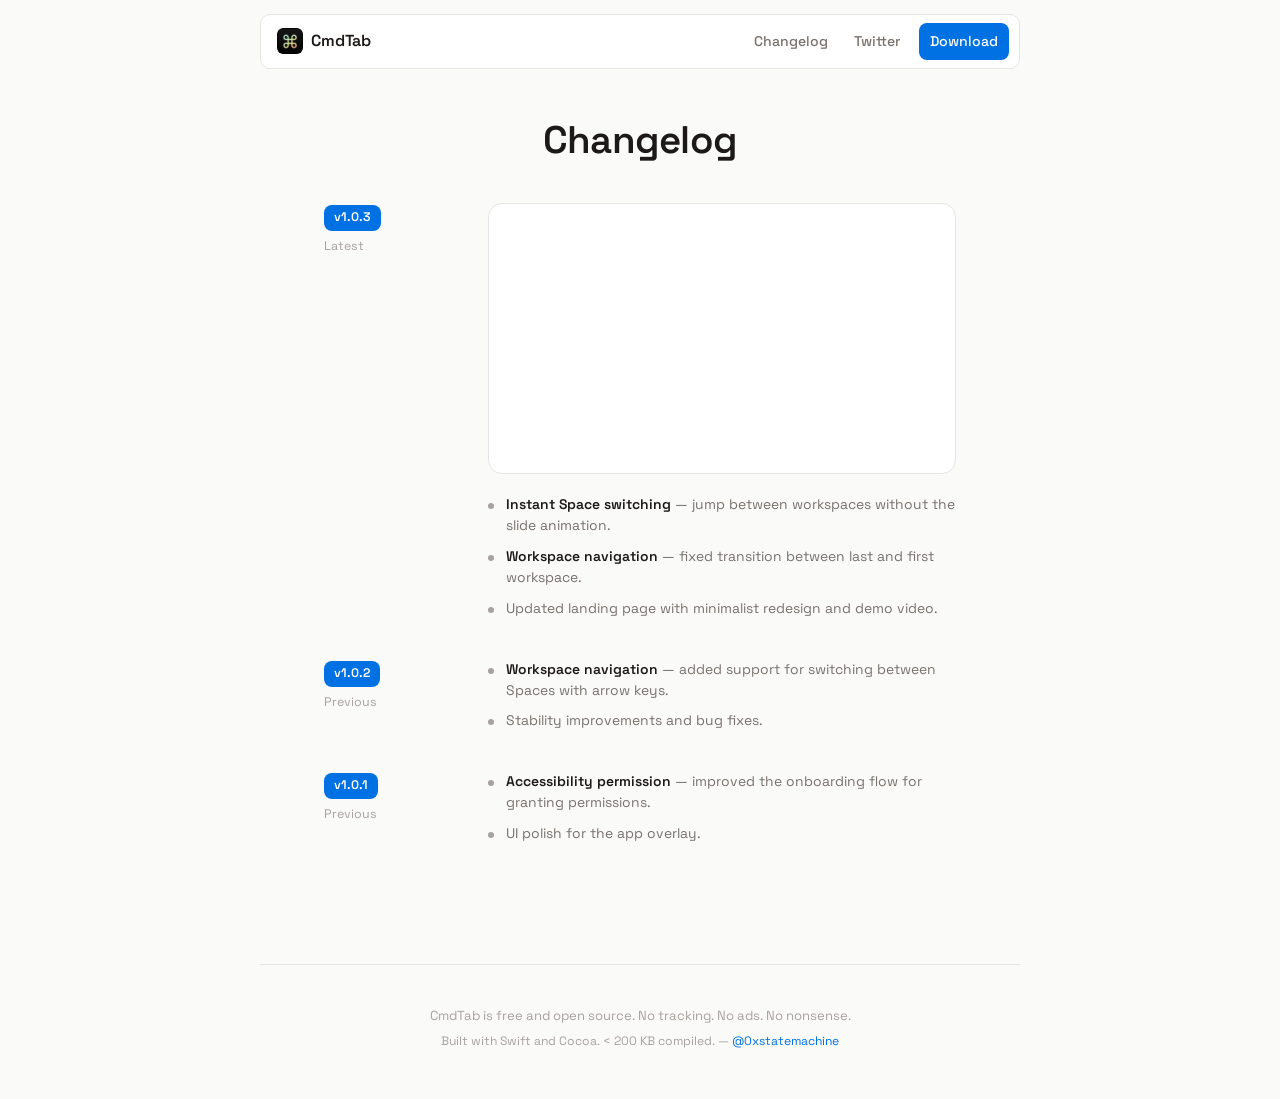
==== LP/changelog.html @ 4caf9e02 "Add changelog page with YouTube video (Plyr); update nav: remove Demo/Compare, add Changelog" ====
<!DOCTYPE html>
<html lang="en" class="scroll-smooth">
<head>
  <meta charset="UTF-8" />
  <meta name="viewport" content="width=device-width, initial-scale=1.0" />
  <title>CmdTab — Changelog</title>
  <meta name="description" content="What's new in CmdTab." />
  <link rel="icon" type="image/png" href="app-icon.png" />
  <link rel="apple-touch-icon" href="app-icon.png" />
  <link rel="preconnect" href="https://fonts.googleapis.com" />
  <link rel="preconnect" href="https://fonts.gstatic.com" crossorigin />
  <link href="https://fonts.googleapis.com/css2?family=Space+Grotesk:wght@300;400;500;600;700&display=swap" rel="stylesheet" />
  <link rel="stylesheet" href="https://cdn.plyr.io/3.7.8/plyr.css" />
  <link rel="stylesheet" href="styles.css" />
</head>
<body>

<nav class="site-nav" aria-label="Primary navigation">
  <a class="nav-brand" href="index.html" aria-label="CmdTab home">
    <img src="app-icon.png" alt="" />
    <span>CmdTab</span>
  </a>
  <div class="nav-links">
    <a href="changelog.html">Changelog</a>
    <a href="https://twitter.com/0xstatemachine">Twitter</a>
    <a class="nav-download" href="index.html#download">Download</a>
  </div>
  <button class="nav-menu-button" type="button" aria-label="Open menu" aria-controls="mobile-menu" aria-expanded="false">
    <span></span>
    <span></span>
    <span></span>
  </button>
</nav>

<div class="mobile-menu" id="mobile-menu" aria-hidden="true">
  <div class="mobile-menu-panel">
    <div class="mobile-menu-top">
      <a class="nav-brand" href="index.html" aria-label="CmdTab home">
        <img src="app-icon.png" alt="" />
        <span>CmdTab</span>
      </a>
      <button class="mobile-menu-close" type="button" aria-label="Close menu">×</button>
    </div>
    <div class="mobile-menu-links">
      <a href="changelog.html">Changelog</a>
      <a href="https://twitter.com/0xstatemachine">Twitter</a>
      <a href="index.html#download">Download</a>
    </div>
  </div>
</div>

<main id="top">

<section class="changelog">
  <h1>Changelog</h1>

  <div class="changelog-entry">
    <div class="changelog-version">
      <span class="version-badge">v1.0.3</span>
      <span class="changelog-date">Latest</span>
    </div>
    <div class="changelog-body">
      <div class="demo-player">
        <div class="plyr__video-embed" id="changelog-player">
          <iframe
            src="https://www.youtube.com/embed/hPp1V_jY4E8?rel=0&modestbranding=1"
            frameborder="0"
            allow="accelerometer; encrypted-media; gyroscope; picture-in-picture; web-share"
            allowfullscreen
          ></iframe>
        </div>
      </div>
      <ul class="changelog-list">
        <li><strong>Instant Space switching</strong> — jump between workspaces without the slide animation.</li>
        <li><strong>Workspace navigation</strong> — fixed transition between last and first workspace.</li>
        <li>Updated landing page with minimalist redesign and demo video.</li>
      </ul>
    </div>
  </div>

  <div class="changelog-entry">
    <div class="changelog-version">
      <span class="version-badge">v1.0.2</span>
      <span class="changelog-date">Previous</span>
    </div>
    <div class="changelog-body">
      <ul class="changelog-list">
        <li><strong>Workspace navigation</strong> — added support for switching between Spaces with arrow keys.</li>
        <li>Stability improvements and bug fixes.</li>
      </ul>
    </div>
  </div>

  <div class="changelog-entry">
    <div class="changelog-version">
      <span class="version-badge">v1.0.1</span>
      <span class="changelog-date">Previous</span>
    </div>
    <div class="changelog-body">
      <ul class="changelog-list">
        <li><strong>Accessibility permission</strong> — improved the onboarding flow for granting permissions.</li>
        <li>UI polish for the app overlay.</li>
      </ul>
    </div>
  </div>
</section>

<footer>
  <p>CmdTab is free and open source. No tracking. No ads. No nonsense.</p>
  <p class="footer-meta">Built with Swift and Cocoa. &lt; 200 KB compiled. &mdash; <a href="https://twitter.com/0xstatemachine">@0xstatemachine</a></p>
</footer>

</main>

<script src="https://cdn.plyr.io/3.7.8/plyr.polyfilled.js"></script>
<script src="script.js"></script>
</body>
</html>
---- LP/styles.css ----
*, *::before, *::after {
  box-sizing: border-box;
  margin: 0;
  padding: 0;
}

:root {
  --font-sans: 'Space Grotesk', system-ui, sans-serif;
  --bg: #fafaf9;
  --surface: #ffffff;
  --surface-hover: #f5f5f4;
  --surface-elevated: #f5f5f4;
  --border: #e7e5e4;
  --text-primary: #1c1917;
  --text-secondary: #78716c;
  --text-tertiary: #a8a29e;
  --accent: #0071e3;
  --accent-hover: #005bb5;
  --green: #16a34a;
  --radius-sm: 8px;
  --radius: 10px;
  --radius-lg: 14px;
  --transition: 0.15s ease;
}

@media (prefers-color-scheme: dark) {
  :root {
    --bg: #0c0a09;
    --surface: #1c1917;
    --surface-hover: #292524;
    --surface-elevated: #292524;
    --border: #292524;
    --text-primary: #fafaf9;
    --text-secondary: #a8a29e;
    --text-tertiary: #78716c;
    --accent: #3b82f6;
    --accent-hover: #60a5fa;
    --green: #4ade80;
  }
}

html {
  scroll-behavior: smooth;
  font-size: 16px;
  scroll-padding-top: 96px;
  -webkit-font-smoothing: antialiased;
  -moz-osx-font-smoothing: grayscale;
}

body {
  font-family: var(--font-sans);
  background: var(--bg);
  color: var(--text-primary);
  line-height: 1.6;
}

kbd {
  display: inline-block;
  padding: 2px 7px;
  font-family: var(--font-sans);
  font-size: 0.85em;
  font-weight: 600;
  color: var(--text-primary);
  background: var(--surface-elevated);
  border: 1px solid var(--border);
  border-radius: 5px;
}

section {
  padding: 64px 18px;
  max-width: 760px;
  margin: 0 auto;
}

h1 {
  font-size: 1.75rem;
  font-weight: 600;
  line-height: 1.2;
  letter-spacing: -0.02em;
  margin-bottom: 12px;
  color: var(--text-primary);
}

h2 {
  font-size: 1.35rem;
  font-weight: 600;
  letter-spacing: -0.02em;
  text-align: center;
  margin-bottom: 32px;
  color: var(--text-primary);
}

h3 {
  font-size: 1rem;
  font-weight: 600;
  margin-bottom: 6px;
}

p {
  color: var(--text-secondary);
  font-size: 0.9rem;
}

a {
  color: var(--accent);
  text-decoration: none;
}

button {
  font: inherit;
}

.btn {
  display: inline-flex;
  align-items: center;
  justify-content: center;
  gap: 8px;
  font-family: var(--font-sans);
  padding: 0.7rem 1.25rem;
  border-radius: var(--radius);
  font-size: 0.9rem;
  font-weight: 500;
  transition: transform 0.1s ease, opacity 0.15s ease, background var(--transition);
  cursor: pointer;
}

.btn:active { transform: scale(0.97); }

.btn-primary {
  background: var(--accent);
  color: #fff;
  border: none;
}

.btn-primary:hover {
  opacity: 0.88;
}

.btn-secondary {
  background: var(--surface);
  color: var(--text-primary);
  border: 1px solid var(--border);
}

.btn-secondary:hover {
  background: var(--surface-hover);
}

/* Navigation */

.site-nav {
  position: sticky;
  top: 14px;
  z-index: 20;
  display: flex;
  align-items: center;
  justify-content: space-between;
  width: min(100% - 36px, 760px);
  min-height: 54px;
  margin: 14px auto 0;
  padding: 8px 10px 8px 16px;
  background: color-mix(in srgb, var(--surface) 88%, transparent);
  border: 1px solid var(--border);
  border-radius: var(--radius);
  backdrop-filter: blur(16px);
}

.nav-brand {
  display: inline-flex;
  align-items: center;
  gap: 8px;
  color: var(--text-primary);
  font-size: 1rem;
  font-weight: 600;
  letter-spacing: -0.01em;
}

.nav-brand img {
  width: 26px;
  height: 26px;
  display: block;
  border-radius: 6px;
}

.nav-links {
  display: flex;
  align-items: center;
  gap: 4px;
}

.nav-links a,
.mobile-menu-links a {
  color: var(--text-secondary);
  font-size: 0.88rem;
  font-weight: 500;
  transition: color var(--transition);
}

.nav-links a {
  padding: 7px 11px;
  border-radius: var(--radius-sm);
}

.nav-links a:hover,
.mobile-menu-links a:hover {
  color: var(--text-primary);
}

.nav-links .nav-download {
  margin-left: 4px;
  color: #fff;
  background: var(--accent);
}

.nav-links .nav-download:hover {
  opacity: 0.88;
}

.nav-menu-button,
.mobile-menu-close {
  display: none;
  appearance: none;
  border: 0;
  color: var(--text-primary);
  background: transparent;
  cursor: pointer;
}

.nav-menu-button {
  width: 40px;
  height: 40px;
  align-items: center;
  justify-content: center;
  flex-direction: column;
  gap: 5px;
  border: 1px solid var(--border);
  border-radius: var(--radius-sm);
}

.nav-menu-button span {
  width: 18px;
  height: 2px;
  background: currentColor;
  border-radius: 2px;
}

.mobile-menu {
  position: fixed;
  inset: 0;
  z-index: 40;
  display: none;
  background: rgba(0, 0, 0, 0.4);
}

.mobile-menu.is-open {
  display: block;
}

.mobile-menu-panel {
  position: absolute;
  top: 12px;
  right: 12px;
  left: 12px;
  padding: 14px;
  background: var(--surface);
  border: 1px solid var(--border);
  border-radius: var(--radius);
}

.mobile-menu-top {
  display: flex;
  align-items: center;
  justify-content: space-between;
  gap: 16px;
  padding-bottom: 12px;
  border-bottom: 1px solid var(--border);
}

.mobile-menu-close {
  width: 36px;
  height: 36px;
  align-items: center;
  justify-content: center;
  font-size: 1.4rem;
  line-height: 1;
  border: 1px solid var(--border);
  border-radius: var(--radius-sm);
}

.mobile-menu-links {
  display: grid;
  gap: 4px;
  padding-top: 12px;
}

.mobile-menu-links a {
  display: flex;
  align-items: center;
  min-height: 44px;
  padding: 10px 4px;
}

/* Hero */

.hero {
  padding: 56px 18px 24px;
  text-align: center;
}

.hero-inner {
  max-width: 580px;
  margin: 0 auto;
}

.hero-logo {
  width: 64px;
  height: 64px;
  border-radius: 16px;
  margin: 0 auto 1.25rem;
  display: block;
}

.eyebrow {
  font-size: 0.78rem;
  font-weight: 500;
  text-transform: uppercase;
  letter-spacing: 0.08em;
  color: var(--text-tertiary);
  margin-bottom: 10px;
}

.subtitle {
  font-size: 0.92rem;
  line-height: 1.6;
  margin: 0 auto 24px;
  max-width: 480px;
  color: var(--text-secondary);
}

.hero-actions {
  display: flex;
  align-items: center;
  justify-content: center;
  gap: 16px;
  flex-wrap: wrap;
}

.version {
  font-family: var(--font-sans);
  font-size: 0.85rem;
  color: var(--text-tertiary);
  font-weight: 500;
}

.version:hover {
  color: var(--text-primary);
}

/* Demo */

.demo {
  max-width: 760px;
  padding-top: 18px;
  padding-bottom: 56px;
}

.demo-player {
  display: block;
  width: 100%;
  overflow: hidden;
  background: var(--surface);
  border: 1px solid var(--border);
  border-radius: var(--radius-lg);
}

.demo-player .plyr,
.demo-player .plyr__video-embed {
  border-radius: var(--radius-lg);
  overflow: hidden;
}

.demo-player iframe {
  width: 100%;
  aspect-ratio: 16 / 9;
  border: 0;
}

.demo-quote {
  max-width: 560px;
  margin: 24px auto 0;
  color: var(--text-secondary);
  font-size: 0.98rem;
  line-height: 1.5;
  text-align: center;
}

/* How it works */

.how-it-works {
  padding-top: 48px;
}

.steps {
  display: flex;
  align-items: flex-start;
  justify-content: center;
  gap: 24px;
}

.step {
  background: var(--surface);
  border: 1px solid var(--border);
  border-radius: var(--radius-lg);
  padding: 24px;
  max-width: 340px;
  flex: 1;
}

.step-num {
  width: 32px;
  height: 32px;
  display: flex;
  align-items: center;
  justify-content: center;
  background: var(--accent);
  color: #fff;
  border-radius: 50%;
  font-size: 0.82rem;
  font-weight: 600;
  margin-bottom: 14px;
}

.step h3 {
  margin-bottom: 6px;
}

.step h3 kbd {
  font-size: 0.9em;
}

.step p {
  font-size: 0.85rem;
  line-height: 1.5;
}

.step-arrow {
  font-size: 1.6rem;
  color: var(--text-tertiary);
  align-self: center;
  flex-shrink: 0;
  padding-top: 36px;
}

/* Comparison table */

.numbers-comparison {
  background: var(--bg);
}

.comparison-table {
  width: 100%;
  max-width: 620px;
  margin: 0 auto;
  border-collapse: separate;
  border-spacing: 0;
  border: 1px solid var(--border);
  border-radius: var(--radius-lg);
  overflow: hidden;
}

.comparison-table th,
.comparison-table td {
  padding: 12px 18px;
  text-align: left;
  font-size: 0.87rem;
}

.comparison-table thead th {
  background: var(--surface);
  font-weight: 600;
  color: var(--text-primary);
  border-bottom: 1px solid var(--border);
}

.comparison-table thead th:first-child {
  color: var(--text-tertiary);
}

.comparison-table td {
  border-bottom: 1px solid var(--border);
  color: var(--text-secondary);
}

.comparison-table tbody tr:last-child td {
  border-bottom: none;
}

.comparison-table .win {
  color: var(--green);
  font-weight: 600;
}

/* Space switching */

.space-switching {
  max-width: 760px;
  padding-top: 40px;
  padding-bottom: 40px;
}

.space-switching-copy {
  display: grid;
  grid-template-columns: minmax(0, 0.9fr) minmax(240px, 1.1fr);
  gap: 24px;
  align-items: center;
  border: 1px solid var(--border);
  border-radius: var(--radius-lg);
  background: var(--surface);
  padding: 28px;
}

.space-switching h2 {
  text-align: left;
  margin-bottom: 12px;
}

.space-switching .eyebrow {
  margin-bottom: 8px;
}

.space-switching p:last-child {
  max-width: 560px;
}

.space-switching img {
  display: block;
  width: 100%;
  height: auto;
  border: 1px solid var(--border);
  border-radius: var(--radius);
  background: var(--bg);
}

/* Download */

.download {
  text-align: center;
}

.download-box {
  display: grid;
  gap: 0;
  max-width: 460px;
  margin: 0 auto 32px;
  text-align: left;
}

.download-step {
  position: relative;
  display: grid;
  grid-template-columns: 32px 1fr;
  gap: 14px;
  align-items: start;
  padding: 0 0 24px;
}

.download-step:not(:last-child)::after {
  content: "";
  position: absolute;
  top: 36px;
  bottom: 8px;
  left: 15px;
  width: 1px;
  background: var(--border);
}

.download-step:last-child {
  padding-bottom: 0;
}

.download-step p {
  padding-top: 4px;
}

.step-badge {
  width: 32px;
  height: 32px;
  display: flex;
  align-items: center;
  justify-content: center;
  background: var(--surface-elevated);
  border: 1px solid var(--border);
  border-radius: 50%;
  font-size: 0.82rem;
  font-weight: 600;
  color: var(--text-secondary);
}

.download-actions {
  display: flex;
  align-items: center;
  justify-content: center;
  gap: 14px;
  flex-wrap: wrap;
}

.or {
  color: var(--text-tertiary);
  font-size: 0.82rem;
}

.requirements {
  margin-top: 24px;
  font-size: 0.8rem;
  color: var(--text-tertiary);
}

/* Footer */

footer {
  text-align: center;
  padding: 40px 24px 48px;
  border-top: 1px solid var(--border);
  max-width: 760px;
  margin: 0 auto;
}

footer p {
  font-size: 0.82rem;
  color: var(--text-tertiary);
}

.footer-meta {
  margin-top: 6px;
  font-size: 0.76rem;
}

/* Changelog */

.changelog {
  max-width: 680px;
  padding-top: 48px;
  text-align: left;
}

.changelog h1 {
  text-align: center;
  margin-bottom: 40px;
}

.changelog-entry {
  display: grid;
  grid-template-columns: 140px 1fr;
  gap: 24px;
  margin-bottom: 40px;
}

.changelog-version {
  display: flex;
  flex-direction: column;
  gap: 6px;
  padding-top: 2px;
}

.version-badge {
  display: inline-block;
  width: fit-content;
  padding: 3px 10px;
  background: var(--accent);
  color: #fff;
  border-radius: var(--radius-sm);
  font-size: 0.78rem;
  font-weight: 600;
}

.changelog-date {
  font-size: 0.78rem;
  color: var(--text-tertiary);
}

.changelog-body {
  min-width: 0;
}

.changelog .demo-player {
  margin-bottom: 20px;
}

.changelog-list {
  list-style: none;
  display: flex;
  flex-direction: column;
  gap: 10px;
}

.changelog-list li {
  font-size: 0.87rem;
  color: var(--text-secondary);
  line-height: 1.5;
  padding-left: 18px;
  position: relative;
}

.changelog-list li::before {
  content: "";
  position: absolute;
  left: 0;
  top: 9px;
  width: 6px;
  height: 6px;
  border-radius: 50%;
  background: var(--text-tertiary);
}

.changelog-list li strong {
  color: var(--text-primary);
  font-weight: 600;
}

/* Plyr overrides */

.plyr {
  --plyr-color-main: var(--accent);
  --plyr-video-background: var(--surface);
  border-radius: var(--radius-lg);
}

/* Responsive */

@media (max-width: 860px) {
  .site-nav {
    top: 10px;
    width: min(100% - 24px, 760px);
    min-height: 52px;
    margin-top: 10px;
  }

  .nav-links {
    display: none;
  }

  .nav-menu-button,
  .mobile-menu-close {
    display: inline-flex;
  }

  body.menu-open {
    overflow: hidden;
  }

  .steps {
    flex-direction: column;
    align-items: center;
  }

  .step {
    max-width: none;
    width: 100%;
  }

  .step-arrow {
    transform: rotate(90deg);
    padding-top: 0;
  }

  .space-switching-copy {
    grid-template-columns: 1fr;
  }

  .changelog-entry {
    grid-template-columns: 1fr;
    gap: 12px;
  }
}

@media (min-width: 700px) {
  section {
    padding: 80px 24px;
  }

  .hero {
    padding-top: 64px;
  }

  h1 {
    font-size: 2.4rem;
  }

  h2 {
    font-size: 1.7rem;
    margin-bottom: 44px;
  }

  .subtitle {
    font-size: 1.05rem;
  }

  .demo {
    padding-top: 24px;
    padding-bottom: 80px;
  }
}

@media (max-width: 500px) {
  h1 {
    font-size: 1.85rem;
  }

  h2 {
    font-size: 1.4rem;
  }

  .download-box {
    margin-bottom: 28px;
  }

  .comparison-table th,
  .comparison-table td {
    padding: 10px 14px;
    font-size: 0.78rem;
  }
}
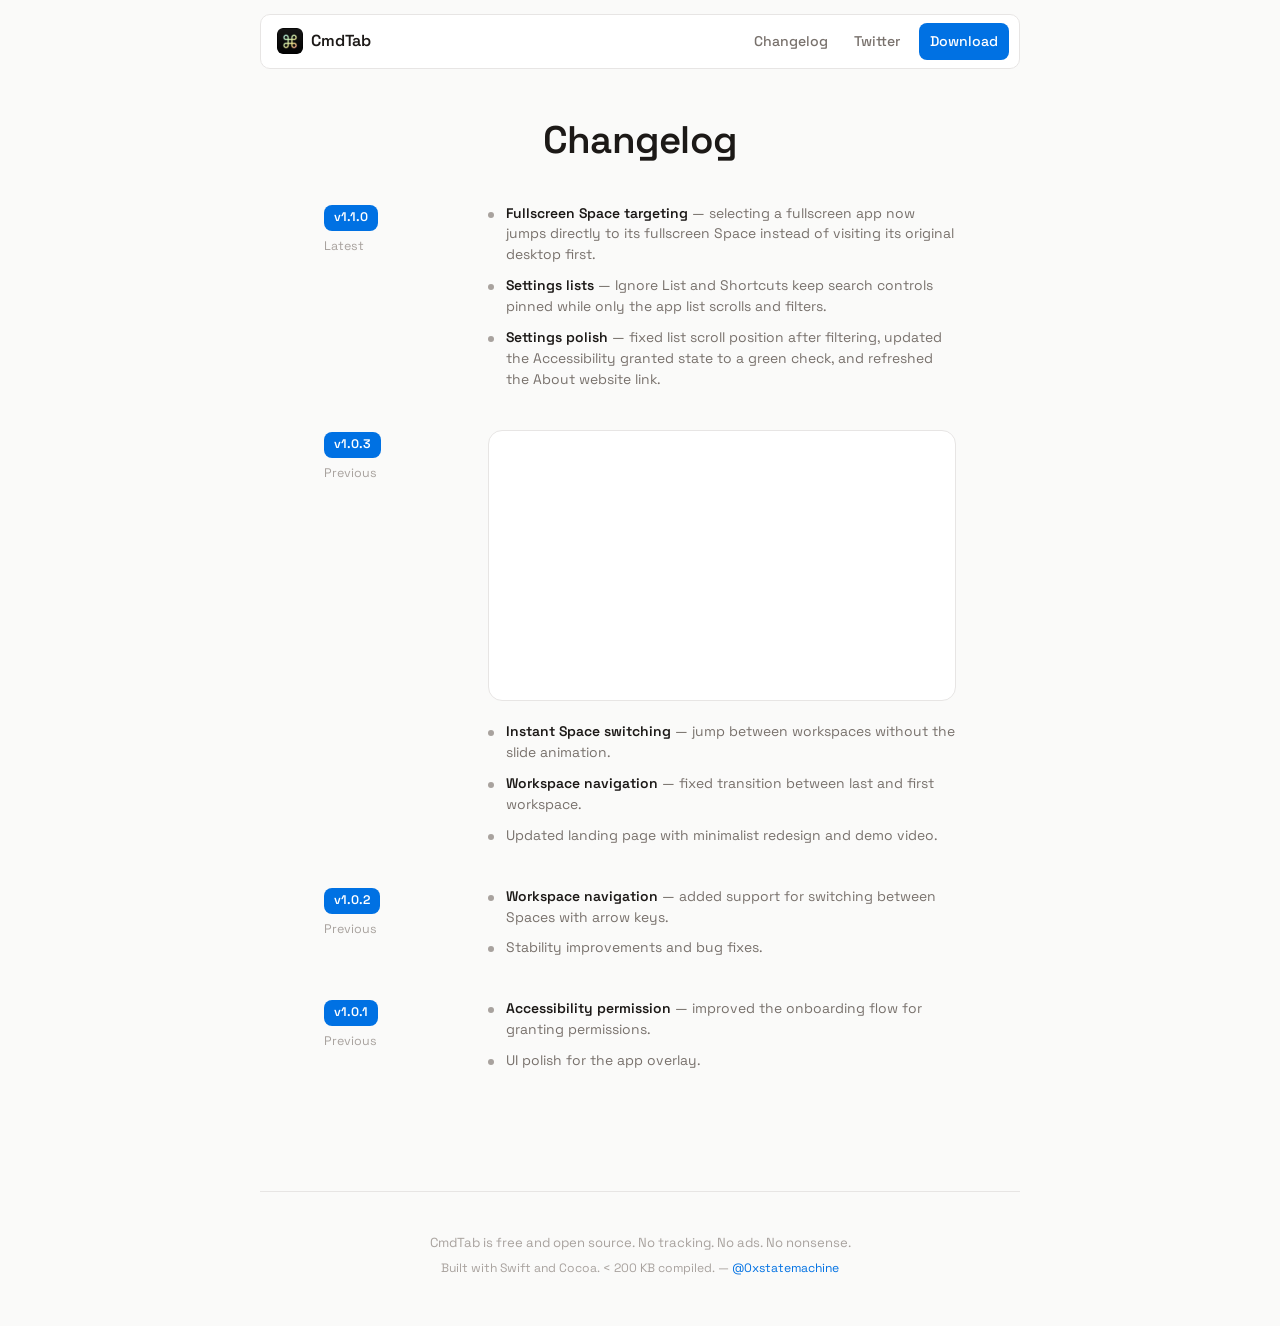
==== commit f748171d: "Release v1.1.0" ====
--- a/LP/changelog.html
+++ b/LP/changelog.html
@@ -56,8 +56,22 @@
 
   <div class="changelog-entry">
     <div class="changelog-version">
+      <span class="version-badge">v1.1.0</span>
+      <span class="changelog-date">Latest</span>
+    </div>
+    <div class="changelog-body">
+      <ul class="changelog-list">
+        <li><strong>Fullscreen Space targeting</strong> — selecting a fullscreen app now jumps directly to its fullscreen Space instead of visiting its original desktop first.</li>
+        <li><strong>Settings lists</strong> — Ignore List and Shortcuts keep search controls pinned while only the app list scrolls and filters.</li>
+        <li><strong>Settings polish</strong> — fixed list scroll position after filtering, updated the Accessibility granted state to a green check, and refreshed the About website link.</li>
+      </ul>
+    </div>
+  </div>
+
+  <div class="changelog-entry">
+    <div class="changelog-version">
       <span class="version-badge">v1.0.3</span>
-      <span class="changelog-date">Latest</span>
+      <span class="changelog-date">Previous</span>
     </div>
     <div class="changelog-body">
       <div class="demo-player">
